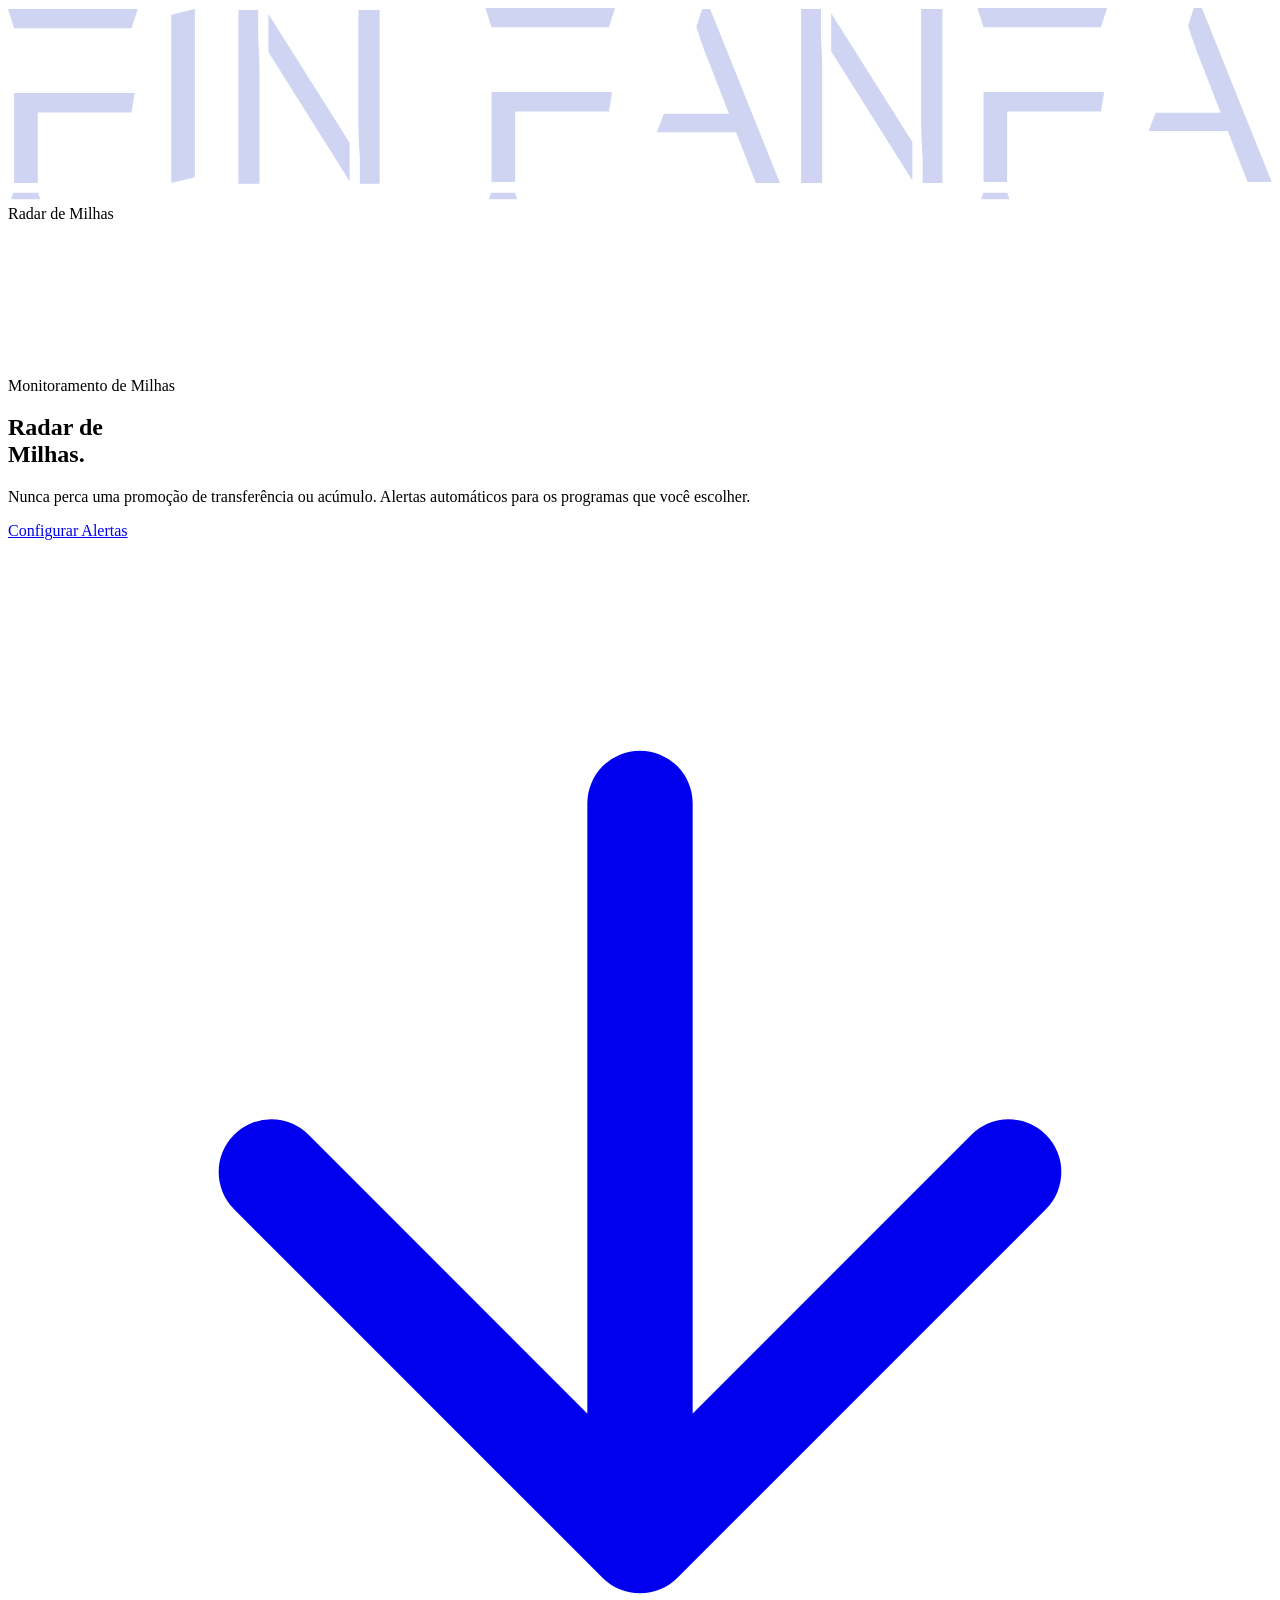
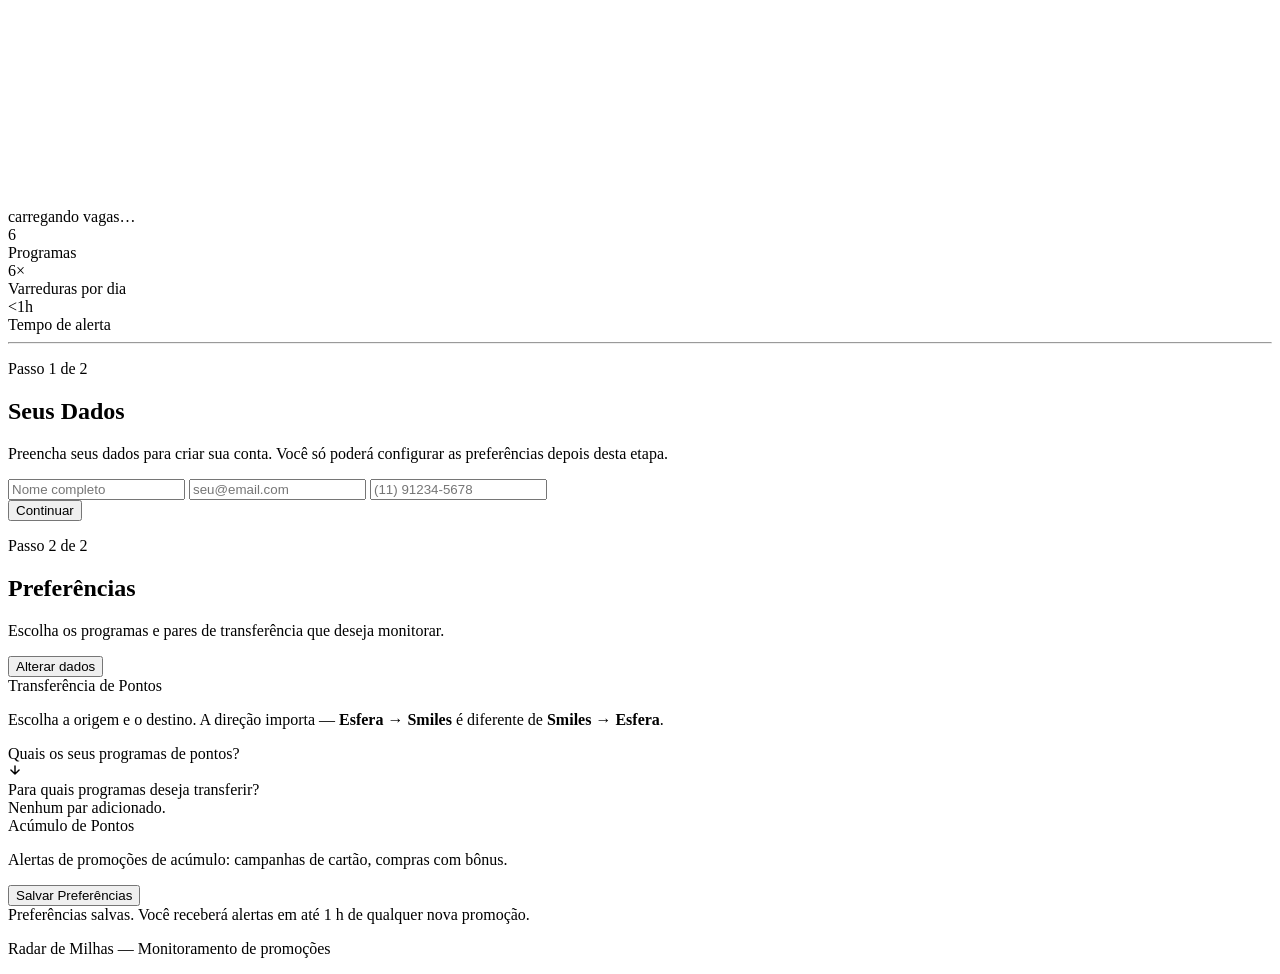
==== public/index.html @ ddbe2833 "refactor: move src/api/static to public/ for Vercel static hosting" ====
<!DOCTYPE html>
<html lang="pt-BR">
<head>
  <meta charset="UTF-8">
  <meta name="viewport" content="width=device-width, initial-scale=1.0">
  <title>Radar de Milhas — Alertas de Promoções</title>
  <meta name="description" content="Monitoramento em tempo real de promoções de transferência e acúmulo de milhas nos programas brasileiros.">
  <link rel="icon" type="image/svg+xml" href="/static/assets/images/logo-blue-and-white.svg">
  <link rel="stylesheet" href="/static/css/tokens.css?v=4">
  <link rel="stylesheet" href="/static/css/app.css?v=4">
</head>
<body>

<!-- ═══════════════════════════════════════════
     NAVBAR
     ═══════════════════════════════════════════ -->
<nav class="navbar" id="navbar">
  <a href="/" class="navbar-brand">
    <!-- Wordmark white — Fin Fanfa Design System -->
    <svg class="navbar-wordmark" viewBox="0 0 650 99" fill="none" xmlns="http://www.w3.org/2000/svg" aria-label="Radar de Milhas">
      <path d="M418.682 90V30.5859C418.682 27.793 418.597 25 418.428 22.207C418.258 19.4141 418.132 16.6211 418.047 13.8281V0.561523H407.891V90H418.682Z" fill="#CED4F2"/>
      <path d="M469.59 59.2139C469.59 62.8955 469.844 68.9046 470.352 77.2412V90H480.508V0.561523H469.59V59.2139Z" fill="#CED4F2"/>
      <path d="M423.312 2.6687V22.207L465.057 88.6453V68.8477L423.312 2.6687Z" fill="#CED4F2"/>
      <path d="M129.291 90.4385V31.0244C129.291 28.2314 129.206 25.4385 129.037 22.6455C128.868 19.8525 128.741 17.0596 128.656 14.2666V1H118.5V90.4385H129.291Z" fill="#CED4F2"/>
      <path d="M180.199 59.6523C180.199 63.334 180.453 69.3431 180.961 77.6797V90.4385H191.117V1H180.199V59.6523Z" fill="#CED4F2"/>
      <path d="M133.921 3.10718V22.6455L175.666 89.0838V69.2862L133.921 3.10718Z" fill="#CED4F2"/>
      <path d="M396.973 90L361.045 0.561523H356.919L355.459 5.13184L353.999 9.70215C354.972 12.9183 355.946 15.8805 356.919 18.5889C357.892 21.2972 358.675 23.3919 359.268 24.873L370.757 54.3896H337.305L333.623 63.8477H374.375L384.595 90H396.973Z" fill="#CED4F2"/>
      <path d="M649.85 89.4385L613.922 0H609.796L608.336 4.57031L606.876 9.14062C607.849 12.3568 608.823 15.319 609.796 18.0273C610.769 20.7357 611.552 22.8304 612.145 24.3115L623.634 53.8281H590.182L586.5 63.2861H627.252L637.472 89.4385H649.85Z" fill="#CED4F2"/>
      <path d="M96.0938 0.561523V87L83.9697 90V3.5L96.0938 0.561523Z" fill="#CED4F2"/>
      <path d="M15.2881 90V53.7549H63.5L65.1807 43.7256H15.2881H3.16406V53.7549V90H15.2881Z" fill="#CED4F2"/>
      <path d="M66.7041 0.561523H0L3.16406 10.4639H15.2881H63.5L66.7041 0.561523Z" fill="#CED4F2"/>
      <path d="M260.788 89.4385V53.1934H309L310.681 43.1641H260.788H248.664V53.1934V89.4385H260.788Z" fill="#CED4F2"/>
      <path d="M312.204 0H245.5L248.664 9.90234H260.788H309L312.204 0Z" fill="#CED4F2"/>
      <path d="M513.788 89.4385V53.1934H562L563.681 43.1641H513.788H501.664V53.1934V89.4385H513.788Z" fill="#CED4F2"/>
      <path d="M565.204 0H498.5L501.664 9.90234H513.788H562L565.204 0Z" fill="#CED4F2"/>
      <path d="M16.6069 98.3701L1.61443 98.3613L2.68395 95.0192L15.5347 95.0268L16.6069 98.3701Z" fill="#CED4F2"/>
      <path d="M261.81 98.3701L247.383 98.3605L248.412 95.0185L260.778 95.0267L261.81 98.3701Z" fill="#CED4F2"/>
      <path d="M514.931 98.3701L500.505 98.3605L501.534 95.0185L513.899 95.0267L514.931 98.3701Z" fill="#CED4F2"/>
    </svg>
  </a>
  <span class="navbar-tagline">Radar de Milhas</span>
</nav>


<!-- ═══════════════════════════════════════════
     HERO
     ═══════════════════════════════════════════ -->
<section class="hero">

  <div class="hero-video-wrap" aria-hidden="true">
    <video
      class="hero-video"
      src="/static/assets/videos/hero-bg.mp4"
      autoplay muted playsinline preload="auto"
    ></video>
    <div class="hero-video-overlay"></div>
  </div>

  <div class="hero-content">
    <div class="hero-eyebrow">Monitoramento de Milhas</div>

    <h1 class="hero-title">
      Radar de<br><span>Milhas.</span>
    </h1>

    <p class="hero-subtitle">
      Nunca perca uma promoção de transferência ou acúmulo.
      Alertas automáticos para os programas que você escolher.
    </p>

    <a href="#form-anchor" class="hero-cta" onclick="scrollToForm(); return false;">
      Configurar Alertas
      <svg class="hero-cta-icon" xmlns="http://www.w3.org/2000/svg" viewBox="0 0 24 24" fill="none" stroke="currentColor" stroke-width="2" stroke-linecap="round" stroke-linejoin="round"><path d="M12 5v14M5 12l7 7 7-7"/></svg>
    </a>

    <div class="slots-badge" id="slots-badge" aria-live="polite">
      <span class="slots-dot"></span>
      <span id="slots-text">carregando vagas…</span>
    </div>

    <div class="hero-stats">
      <div class="hero-stat">
        <div class="hero-stat-number">6</div>
        <div class="hero-stat-label">Programas</div>
      </div>
      <div class="hero-stat">
        <div class="hero-stat-number">6×</div>
        <div class="hero-stat-label">Varreduras por dia</div>
      </div>
      <div class="hero-stat">
        <div class="hero-stat-number">&lt;1h</div>
        <div class="hero-stat-label">Tempo de alerta</div>
      </div>
    </div>
  </div>
</section>


<hr class="section-divider">


<!-- ═══════════════════════════════════════════
     FORM SECTION
     ═══════════════════════════════════════════ -->
<div id="form-anchor"></div>
<section class="form-section">

  <!-- ── Step 1: Cadastro ── -->
  <div id="step-email" class="reveal">
    <p class="section-label">Passo 1 de 2</p>
    <h2 class="section-title">Seus Dados</h2>
    <p class="section-desc">
      Preencha seus dados para criar sua conta.
      Você só poderá configurar as preferências depois desta etapa.
    </p>

    <div class="card">
      <div class="field-group">
        <input type="text"  id="name-input"  placeholder="Nome completo"  autocomplete="name">
        <input type="email" id="email-input" placeholder="seu@email.com"   autocomplete="email">
        <input type="tel"   id="phone-input" placeholder="(11) 91234-5678" autocomplete="tel">
      </div>
      <button class="btn btn-primary" id="btn-continue" onclick="handleRegisterSubmit()">
        Continuar
      </button>
      <div id="email-error" class="inline-error"></div>
    </div>
  </div>

  <!-- ── Step 2: Preferências ── -->
  <div id="step-prefs">

    <p class="section-label">Passo 2 de 2</p>
    <h2 class="section-title">Preferências</h2>
    <p class="section-desc">
      Escolha os programas e pares de transferência que deseja monitorar.
    </p>

    <div class="user-bar">
      <span class="user-bar-email" id="user-email-display"></span>
      <button class="btn-link" onclick="resetEmail()">Alterar dados</button>
    </div>

    <!-- Transferências -->
    <div class="card reveal">
      <div class="card-title">Transferência de Pontos</div>
      <p class="card-desc">
        Escolha a origem e o destino. A direção importa — <strong>Esfera&nbsp;→&nbsp;Smiles</strong> é diferente de <strong>Smiles&nbsp;→&nbsp;Esfera</strong>.
      </p>

      <div class="pair-wizard">
        <div class="pair-wizard-block">
          <div class="pair-wizard-label">Quais os seus programas de pontos?</div>
          <div class="pair-chips" id="pair-src-chips"></div>
        </div>

        <div class="pair-wizard-divider" aria-hidden="true">
          <span class="pair-div-line"></span>
          <span class="pair-div-icon">
            <svg xmlns="http://www.w3.org/2000/svg" width="14" height="14" viewBox="0 0 24 24" fill="none" stroke="currentColor" stroke-width="2.5" stroke-linecap="round" stroke-linejoin="round">
              <path d="M12 5v14M5 12l7 7 7-7"/>
            </svg>
          </span>
          <span class="pair-div-line"></span>
        </div>

        <div class="pair-wizard-block">
          <div class="pair-wizard-label">Para quais programas deseja transferir?</div>
          <div class="pair-chips" id="pair-dst-chips"></div>
        </div>
      </div>

      <div id="pair-add-row" style="display:none;margin-bottom:16px">
        <button class="btn btn-sm" id="btn-add-pair" onclick="addPair()">Adicionar pares</button>
      </div>

      <div id="pairs-list" class="pairs-list">
        <span class="pairs-empty">Nenhum par adicionado.</span>
      </div>
    </div>

    <!-- Acúmulo -->
    <div class="card reveal">
      <div class="card-title">Acúmulo de Pontos</div>
      <p class="card-desc">
        Alertas de promoções de acúmulo: campanhas de cartão, compras com bônus.
      </p>
      <div class="programs-grid" id="accum-grid"></div>
    </div>

    <!-- Salvar -->
    <div class="card reveal">
      <button class="btn btn-save" id="btn-save" onclick="savePreferences()">
        Salvar Preferências
      </button>
      <div id="save-success" class="msg msg-success">
        Preferências salvas. Você receberá alertas em até 1 h de qualquer nova promoção.
      </div>
      <div id="save-error" class="msg msg-error"></div>
    </div>

  </div>
</section>


<!-- ═══════════════════════════════════════════
     FOOTER
     ═══════════════════════════════════════════ -->
<footer class="site-footer">
  <p>Radar de Milhas &mdash; Monitoramento de promoções</p>
</footer>


<script src="/static/js/app.js?v=4"></script>
</body>
</html>
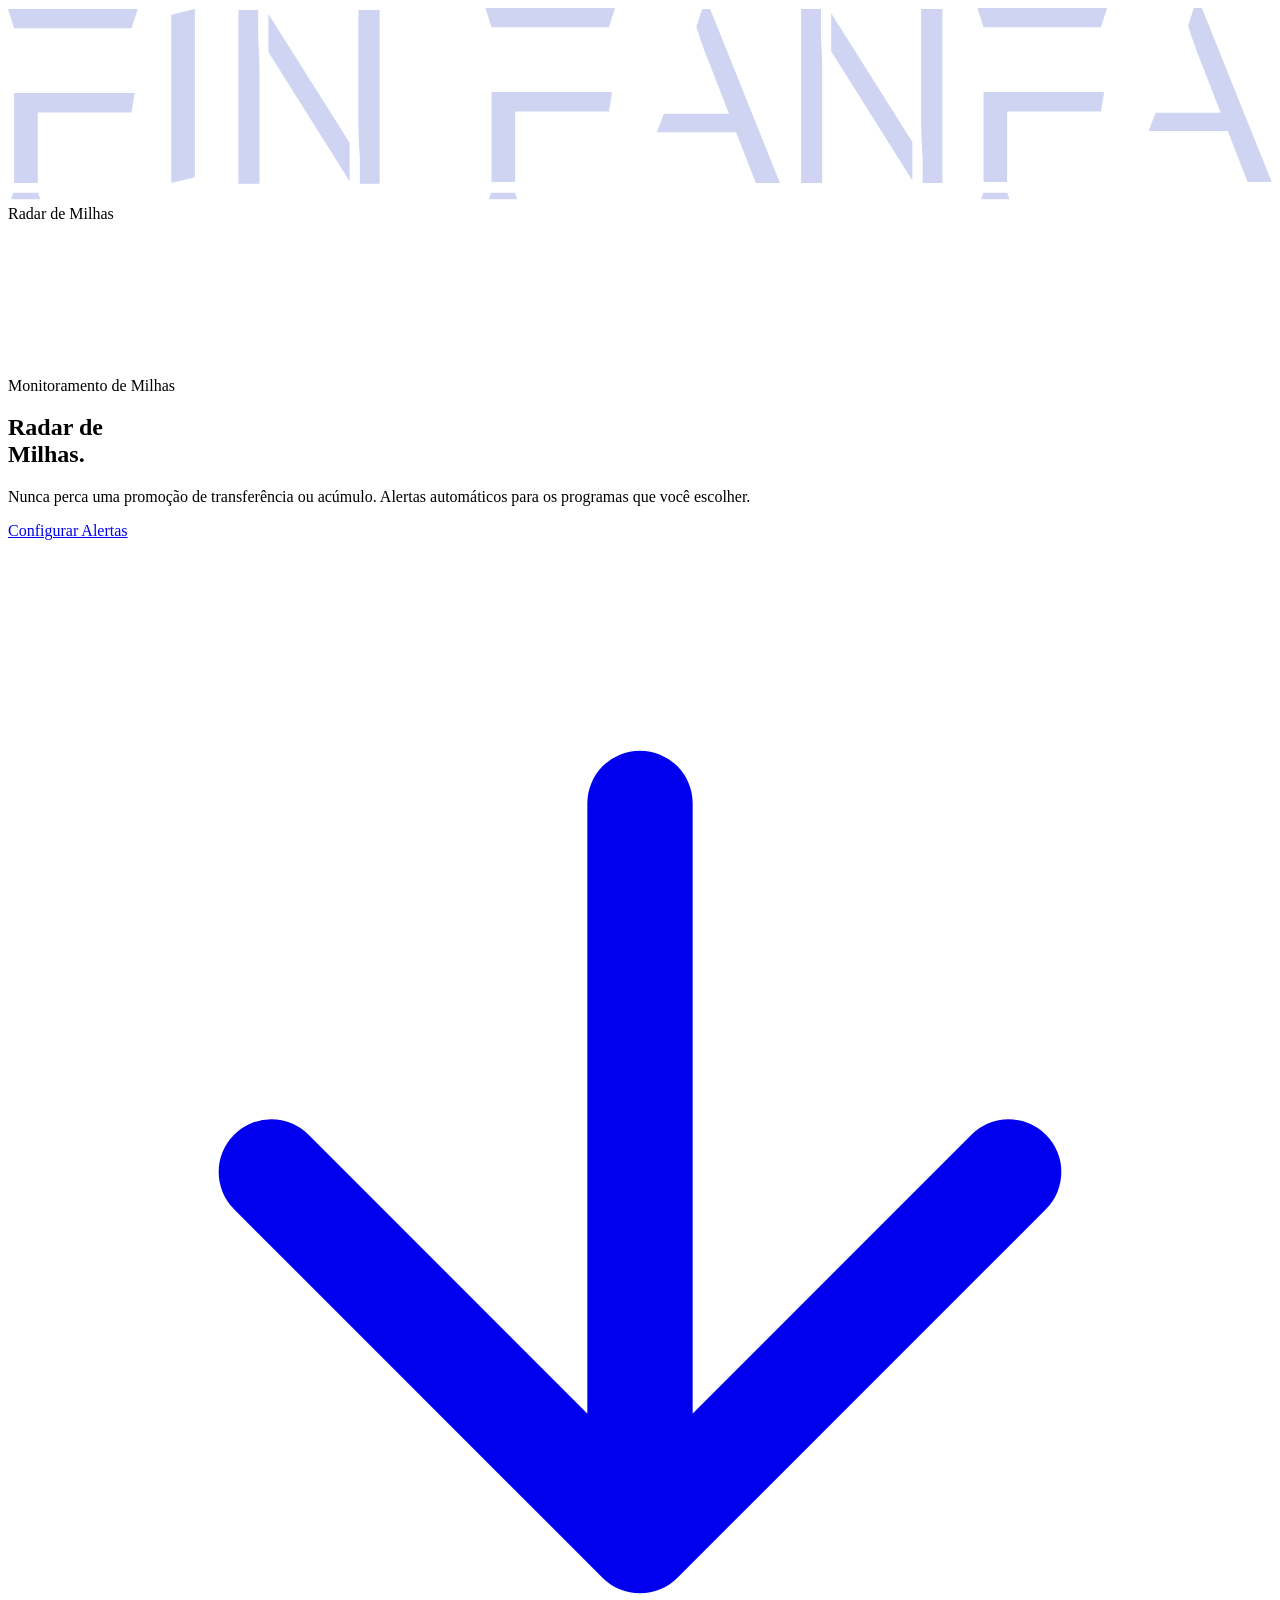
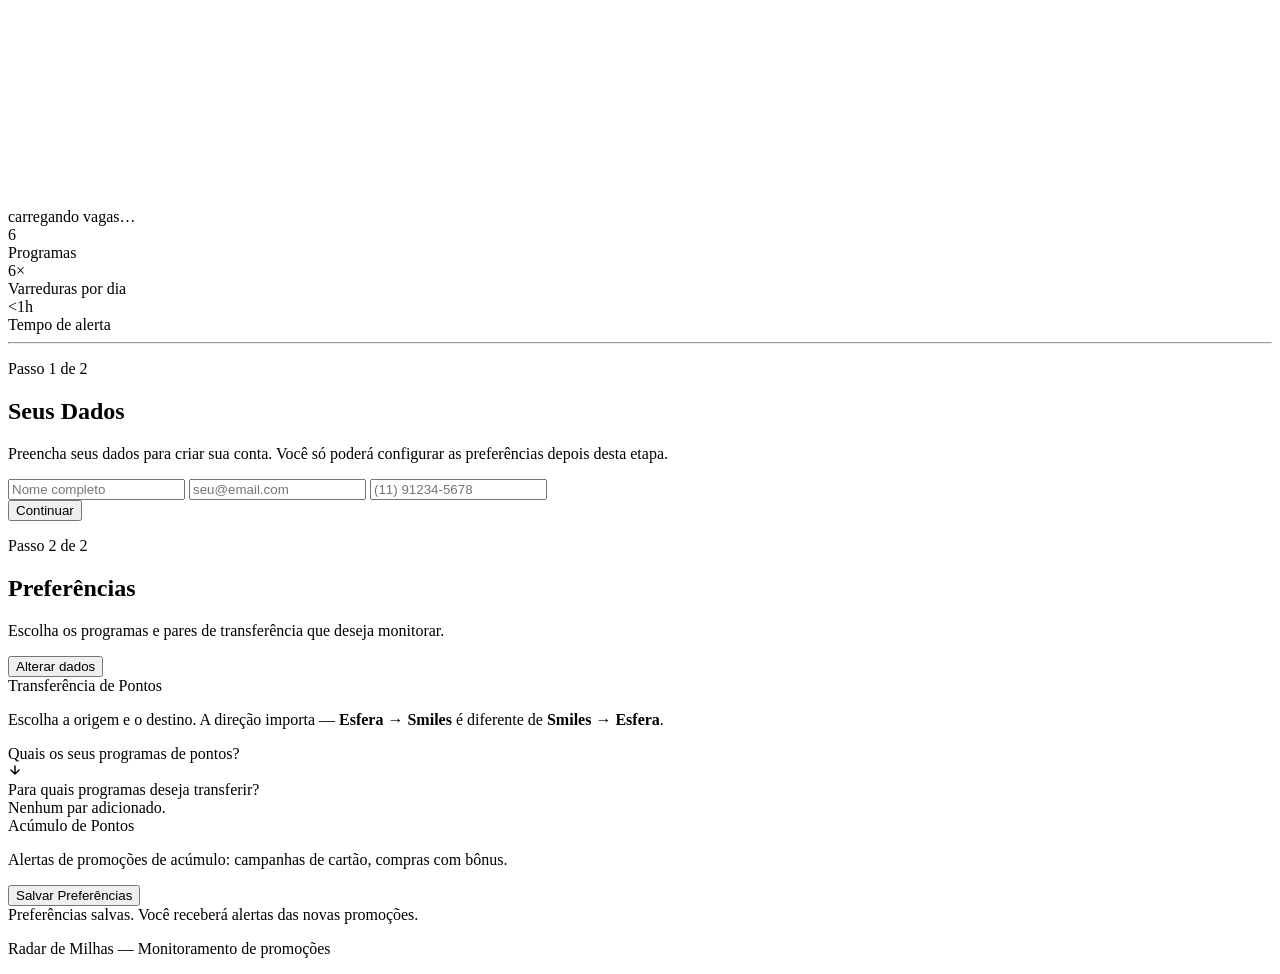
==== commit 2d2f6a75: "fix: update asset paths in index.html" ====
--- a/public/index.html
+++ b/public/index.html
@@ -5,9 +5,9 @@
   <meta name="viewport" content="width=device-width, initial-scale=1.0">
   <title>Radar de Milhas — Alertas de Promoções</title>
   <meta name="description" content="Monitoramento em tempo real de promoções de transferência e acúmulo de milhas nos programas brasileiros.">
-  <link rel="icon" type="image/svg+xml" href="/static/assets/images/logo-blue-and-white.svg">
-  <link rel="stylesheet" href="/static/css/tokens.css?v=4">
-  <link rel="stylesheet" href="/static/css/app.css?v=4">
+  <link rel="icon" type="image/svg+xml" href="/assets/images/logo-blue-and-white.svg">
+  <link rel="stylesheet" href="/css/tokens.css?v=4">
+  <link rel="stylesheet" href="/css/app.css?v=4">
 </head>
 <body>
 
@@ -50,7 +50,7 @@
   <div class="hero-video-wrap" aria-hidden="true">
     <video
       class="hero-video"
-      src="/static/assets/videos/hero-bg.mp4"
+      src="/assets/videos/hero-bg.mp4"
       autoplay muted playsinline preload="auto"
     ></video>
     <div class="hero-video-overlay"></div>
@@ -194,7 +194,7 @@
         Salvar Preferências
       </button>
       <div id="save-success" class="msg msg-success">
-        Preferências salvas. Você receberá alertas em até 1 h de qualquer nova promoção.
+        Preferências salvas. Você receberá alertas das novas promoções.
       </div>
       <div id="save-error" class="msg msg-error"></div>
     </div>
@@ -211,6 +211,6 @@
 </footer>
 
 
-<script src="/static/js/app.js?v=4"></script>
+<script src="/js/app.js?v=4"></script>
 </body>
 </html>
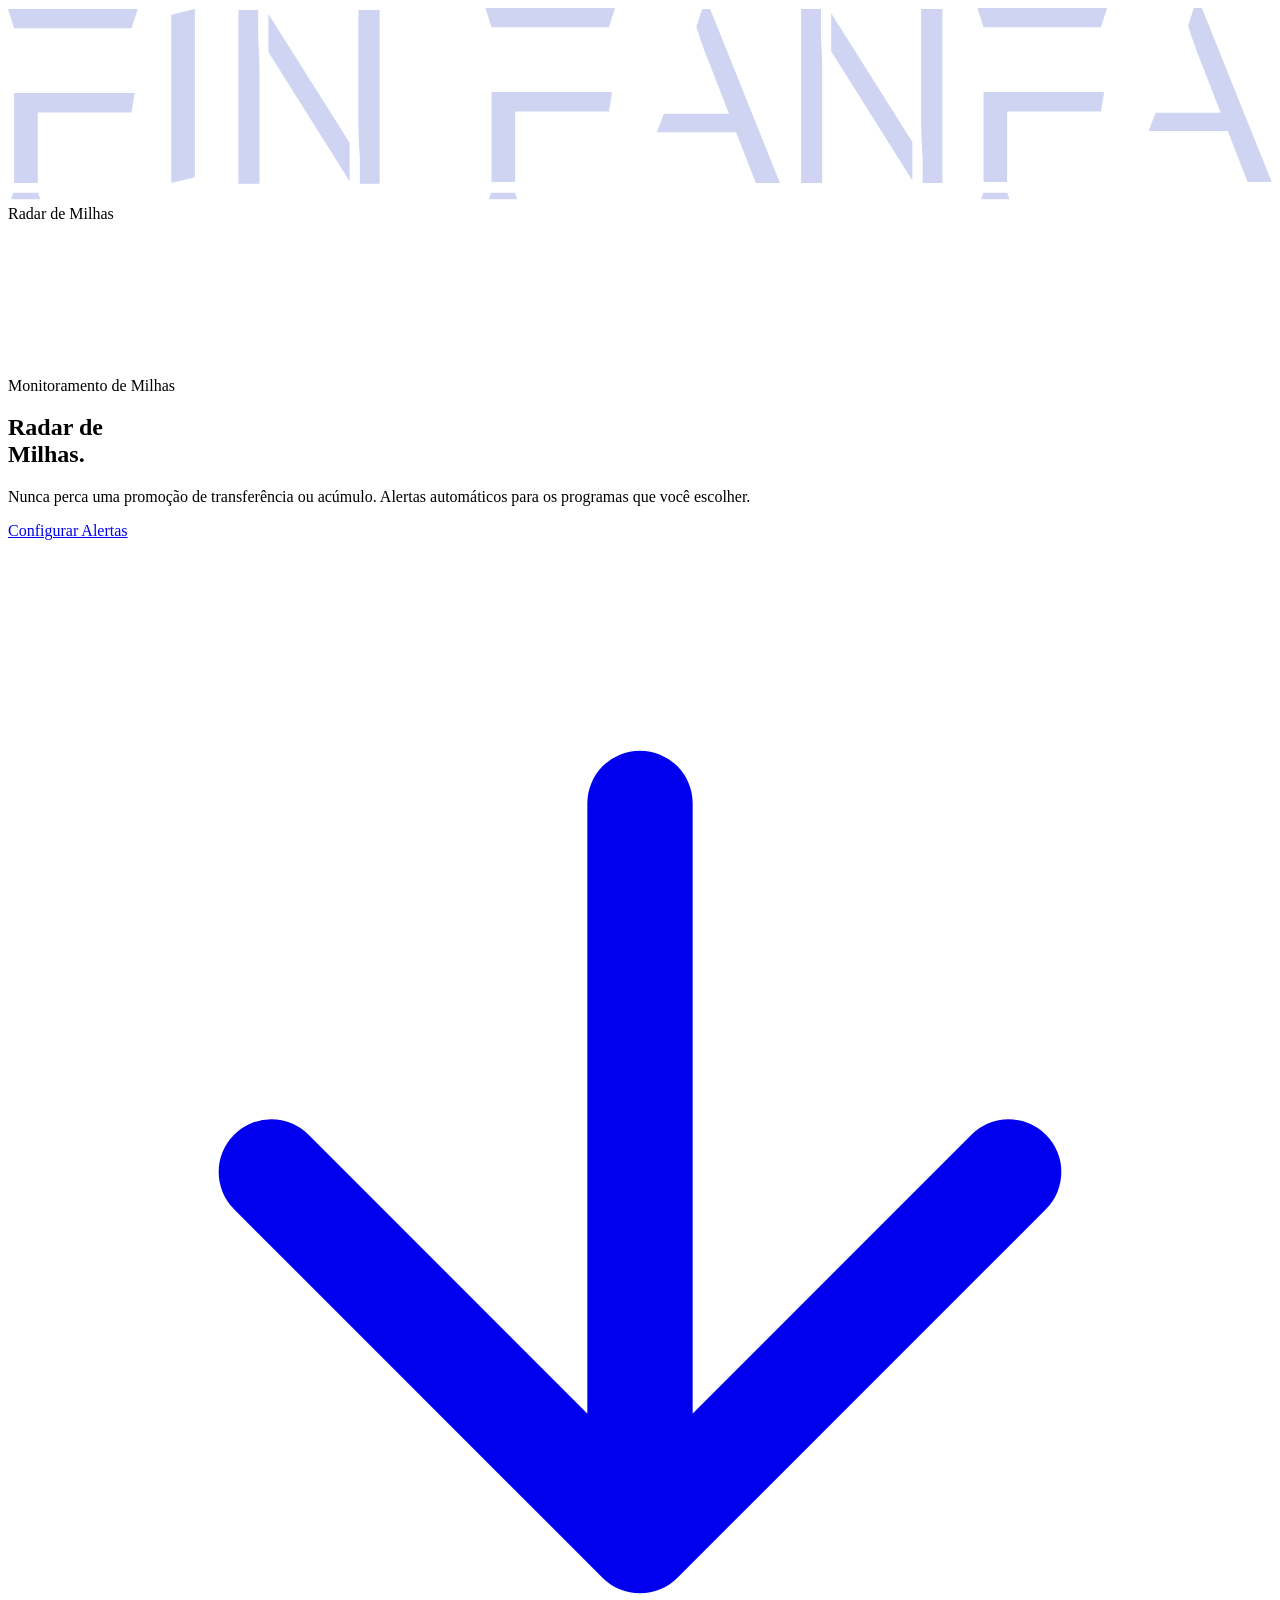
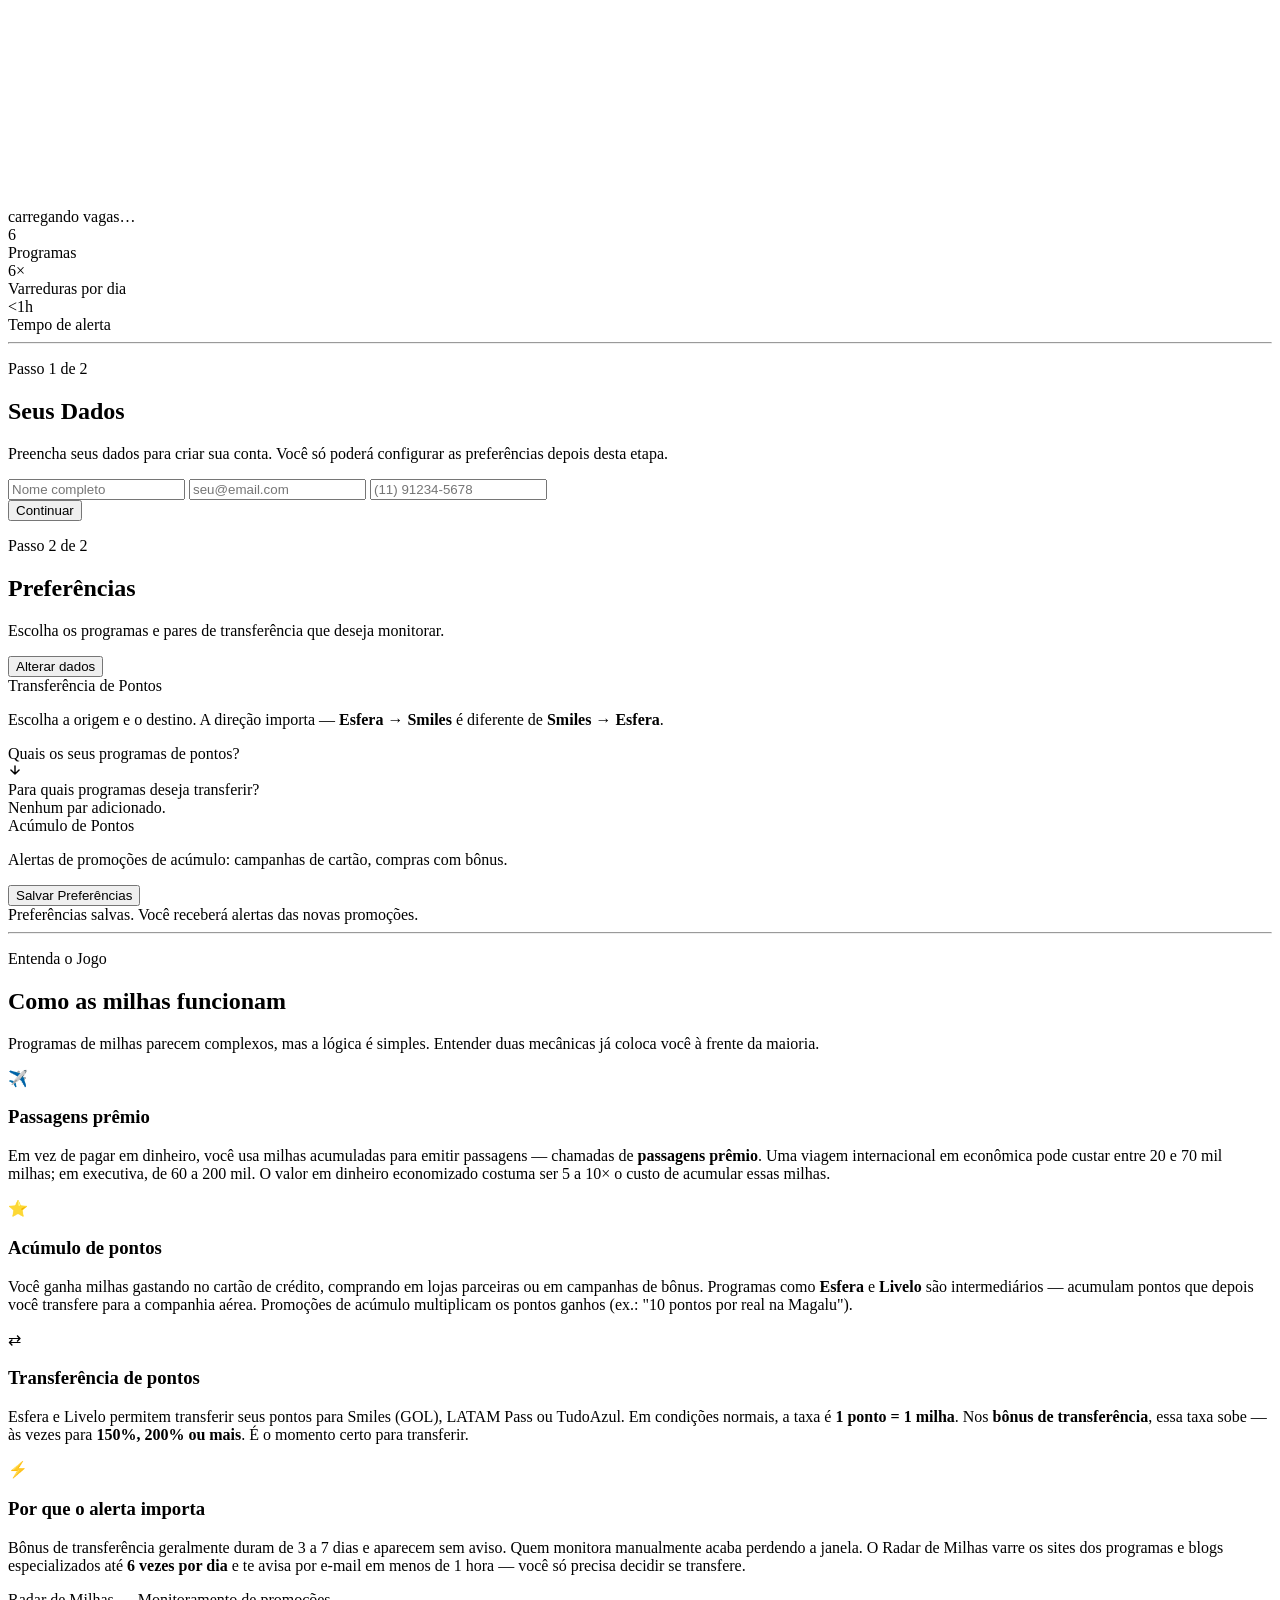
==== commit 7412f017: "feat: split-color pair chips, sync confirmation email, educational section" ====
--- a/public/index.html
+++ b/public/index.html
@@ -204,6 +204,68 @@
 
 
 <!-- ═══════════════════════════════════════════
+     EDUCATIONAL SECTION
+     ═══════════════════════════════════════════ -->
+<hr class="section-divider">
+<section class="edu-section reveal">
+  <p class="section-label">Entenda o Jogo</p>
+  <h2 class="section-title">Como as milhas funcionam</h2>
+  <p class="section-desc">
+    Programas de milhas parecem complexos, mas a lógica é simples.
+    Entender duas mecânicas já coloca você à frente da maioria.
+  </p>
+
+  <div class="edu-grid">
+
+    <div class="edu-card">
+      <div class="edu-icon">✈️</div>
+      <h3 class="edu-title">Passagens prêmio</h3>
+      <p class="edu-text">
+        Em vez de pagar em dinheiro, você usa milhas acumuladas para emitir passagens —
+        chamadas de <strong>passagens prêmio</strong>. Uma viagem internacional em econômica
+        pode custar entre 20 e 70 mil milhas; em executiva, de 60 a 200 mil.
+        O valor em dinheiro economizado costuma ser 5 a 10× o custo de acumular essas milhas.
+      </p>
+    </div>
+
+    <div class="edu-card">
+      <div class="edu-icon">⭐</div>
+      <h3 class="edu-title">Acúmulo de pontos</h3>
+      <p class="edu-text">
+        Você ganha milhas gastando no cartão de crédito, comprando em lojas parceiras
+        ou em campanhas de bônus. Programas como <strong>Esfera</strong> e <strong>Livelo</strong>
+        são intermediários — acumulam pontos que depois você transfere para a companhia aérea.
+        Promoções de acúmulo multiplicam os pontos ganhos (ex.: "10 pontos por real na Magalu").
+      </p>
+    </div>
+
+    <div class="edu-card">
+      <div class="edu-icon">⇄</div>
+      <h3 class="edu-title">Transferência de pontos</h3>
+      <p class="edu-text">
+        Esfera e Livelo permitem transferir seus pontos para Smiles (GOL), LATAM Pass ou
+        TudoAzul. Em condições normais, a taxa é <strong>1 ponto = 1 milha</strong>.
+        Nos <strong>bônus de transferência</strong>, essa taxa sobe — às vezes para
+        <strong>150%, 200% ou mais</strong>. É o momento certo para transferir.
+      </p>
+    </div>
+
+    <div class="edu-card">
+      <div class="edu-icon">⚡</div>
+      <h3 class="edu-title">Por que o alerta importa</h3>
+      <p class="edu-text">
+        Bônus de transferência geralmente duram de 3 a 7 dias e aparecem sem aviso.
+        Quem monitora manualmente acaba perdendo a janela. O Radar de Milhas varre os sites
+        dos programas e blogs especializados até <strong>6 vezes por dia</strong> e te avisa
+        por e-mail em menos de 1 hora — você só precisa decidir se transfere.
+      </p>
+    </div>
+
+  </div>
+</section>
+
+
+<!-- ═══════════════════════════════════════════
      FOOTER
      ═══════════════════════════════════════════ -->
 <footer class="site-footer">
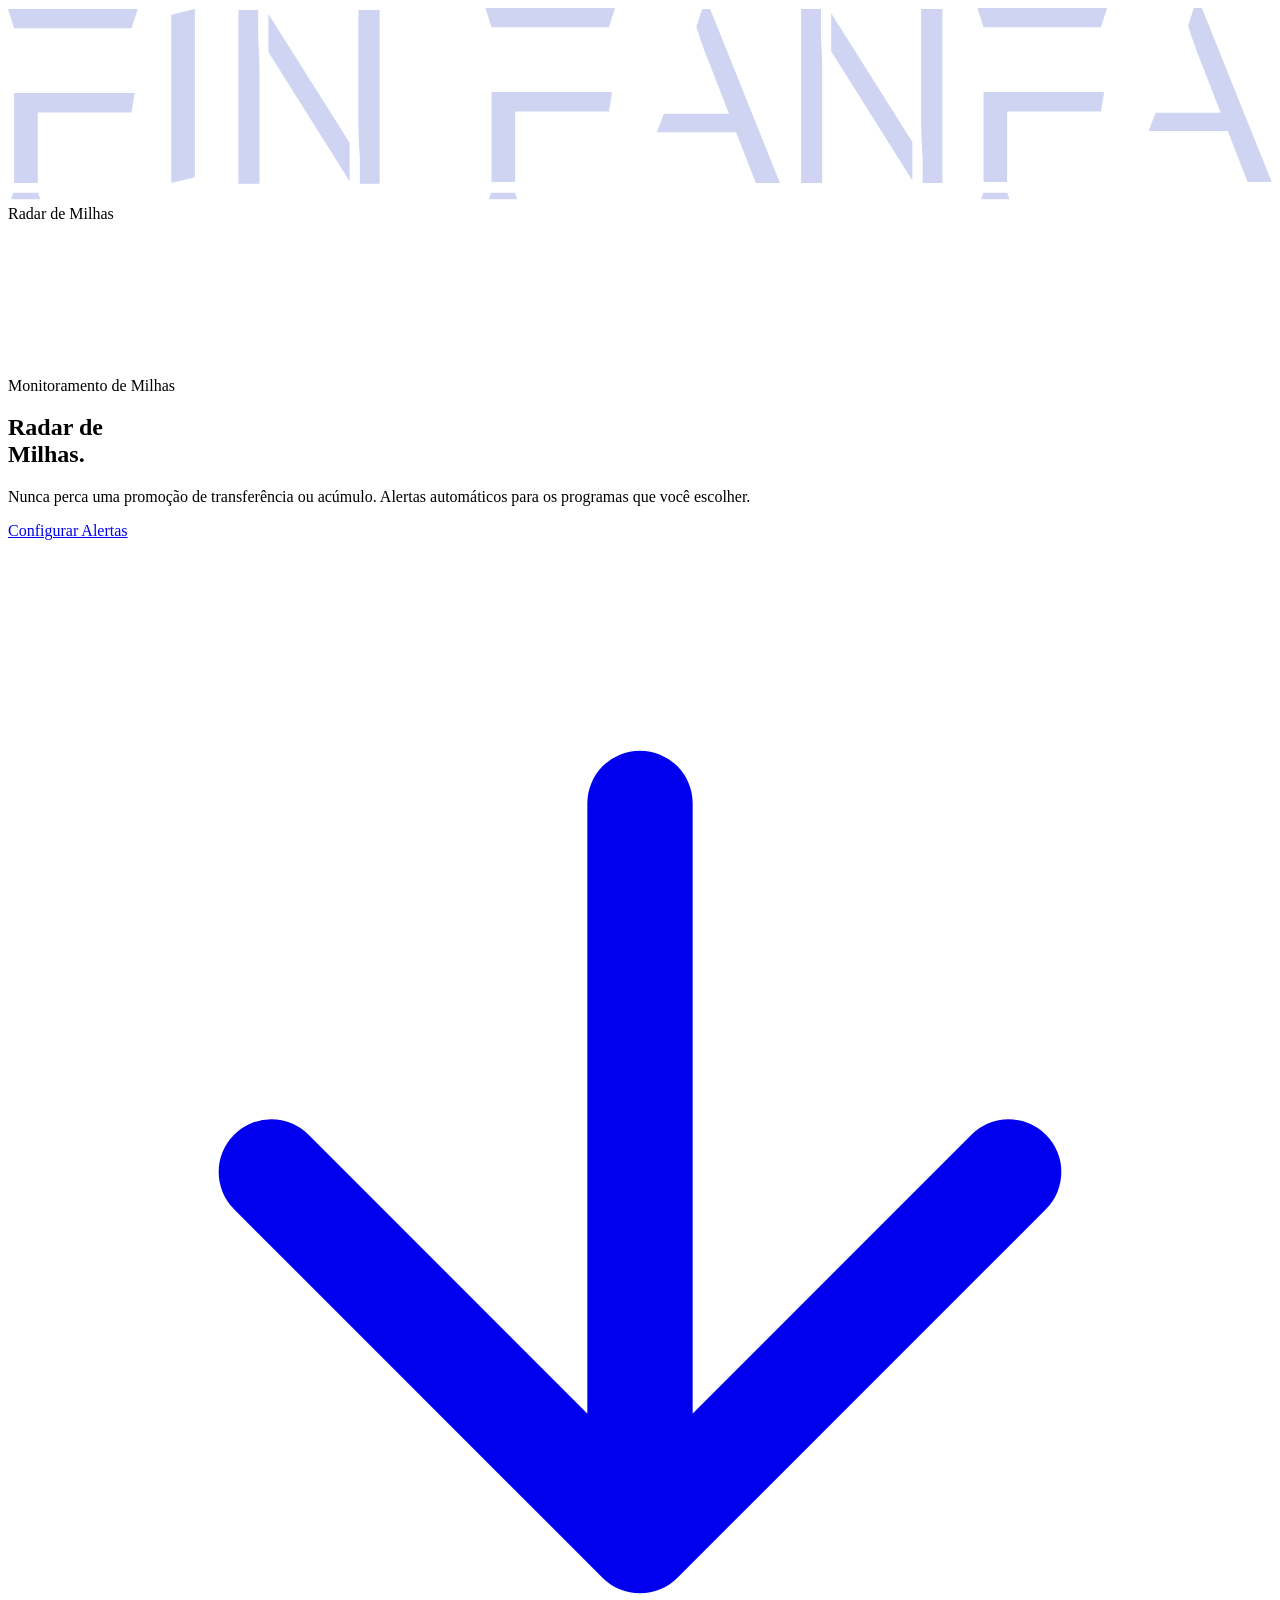
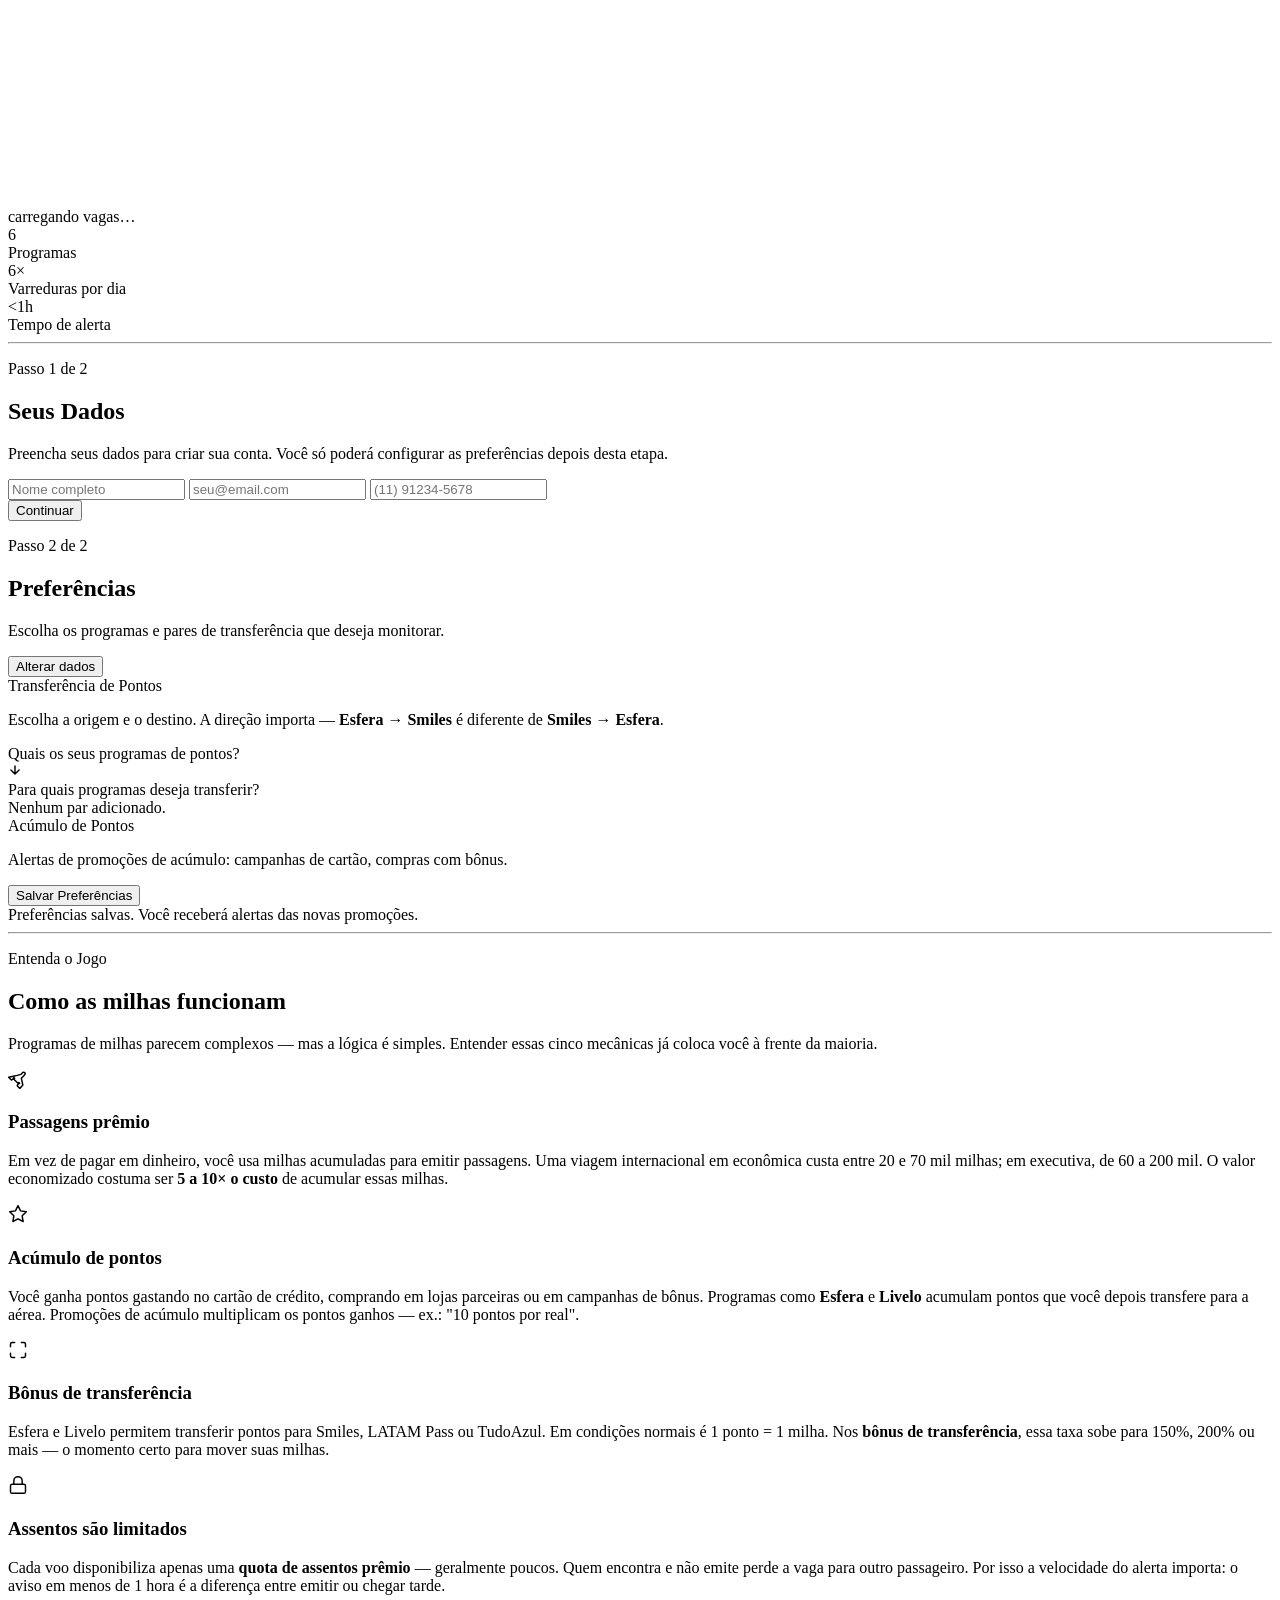
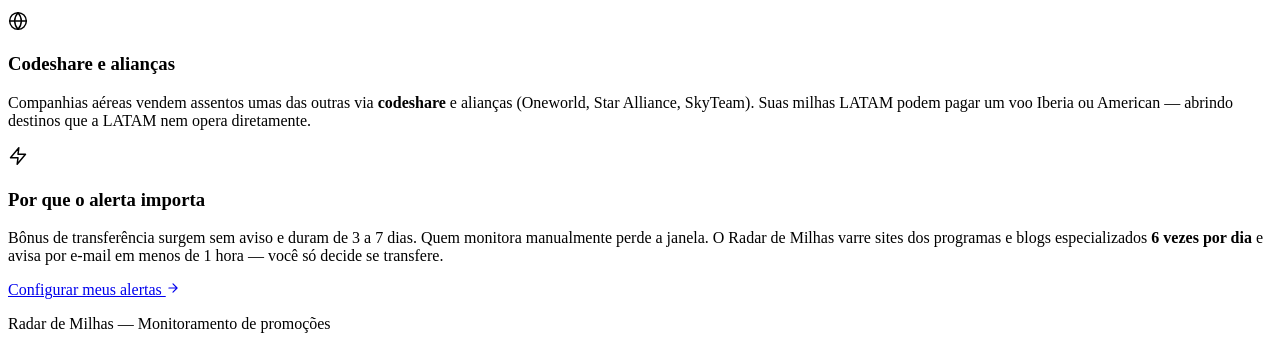
==== commit e2511872: "feat: apply Fin Fanfa design system — Geist local font, card/button/input polish, educational sectio" ====
--- a/public/index.html
+++ b/public/index.html
@@ -207,58 +207,105 @@
      EDUCATIONAL SECTION
      ═══════════════════════════════════════════ -->
 <hr class="section-divider">
-<section class="edu-section reveal">
-  <p class="section-label">Entenda o Jogo</p>
-  <h2 class="section-title">Como as milhas funcionam</h2>
-  <p class="section-desc">
-    Programas de milhas parecem complexos, mas a lógica é simples.
-    Entender duas mecânicas já coloca você à frente da maioria.
-  </p>
+<section class="edu-section">
+
+  <div class="edu-header reveal">
+    <p class="section-label">Entenda o Jogo</p>
+    <h2 class="section-title">Como as milhas funcionam</h2>
+    <p class="section-desc">
+      Programas de milhas parecem complexos — mas a lógica é simples.
+      Entender essas cinco mecânicas já coloca você à frente da maioria.
+    </p>
+  </div>
 
   <div class="edu-grid">
 
-    <div class="edu-card">
-      <div class="edu-icon">✈️</div>
-      <h3 class="edu-title">Passagens prêmio</h3>
-      <p class="edu-text">
-        Em vez de pagar em dinheiro, você usa milhas acumuladas para emitir passagens —
-        chamadas de <strong>passagens prêmio</strong>. Uma viagem internacional em econômica
-        pode custar entre 20 e 70 mil milhas; em executiva, de 60 a 200 mil.
-        O valor em dinheiro economizado costuma ser 5 a 10× o custo de acumular essas milhas.
-      </p>
-    </div>
-
-    <div class="edu-card">
-      <div class="edu-icon">⭐</div>
-      <h3 class="edu-title">Acúmulo de pontos</h3>
-      <p class="edu-text">
-        Você ganha milhas gastando no cartão de crédito, comprando em lojas parceiras
-        ou em campanhas de bônus. Programas como <strong>Esfera</strong> e <strong>Livelo</strong>
-        são intermediários — acumulam pontos que depois você transfere para a companhia aérea.
-        Promoções de acúmulo multiplicam os pontos ganhos (ex.: "10 pontos por real na Magalu").
-      </p>
-    </div>
-
-    <div class="edu-card">
-      <div class="edu-icon">⇄</div>
-      <h3 class="edu-title">Transferência de pontos</h3>
-      <p class="edu-text">
-        Esfera e Livelo permitem transferir seus pontos para Smiles (GOL), LATAM Pass ou
-        TudoAzul. Em condições normais, a taxa é <strong>1 ponto = 1 milha</strong>.
-        Nos <strong>bônus de transferência</strong>, essa taxa sobe — às vezes para
-        <strong>150%, 200% ou mais</strong>. É o momento certo para transferir.
-      </p>
-    </div>
-
-    <div class="edu-card">
-      <div class="edu-icon">⚡</div>
-      <h3 class="edu-title">Por que o alerta importa</h3>
-      <p class="edu-text">
-        Bônus de transferência geralmente duram de 3 a 7 dias e aparecem sem aviso.
-        Quem monitora manualmente acaba perdendo a janela. O Radar de Milhas varre os sites
-        dos programas e blogs especializados até <strong>6 vezes por dia</strong> e te avisa
-        por e-mail em menos de 1 hora — você só precisa decidir se transfere.
-      </p>
+    <div class="edu-card reveal">
+      <div class="edu-icon-wrap">
+        <svg width="20" height="20" viewBox="0 0 24 24" fill="none" stroke="currentColor" stroke-width="1.75" stroke-linecap="round" stroke-linejoin="round"><path d="M17.8 19.2 16 11l3.5-3.5C21 6 21 4 19 4s-2 1-3.5 2.5L9 8.2l-8.2 1.8 3.2 3.2 2-1 1-2 1 1-1 1 5 5 1-1 1 1-2 1-1 2 3.2 3.2Z"/></svg>
+      </div>
+      <div class="edu-card-body">
+        <h3 class="edu-title">Passagens prêmio</h3>
+        <p class="edu-text">
+          Em vez de pagar em dinheiro, você usa milhas acumuladas para emitir passagens.
+          Uma viagem internacional em econômica custa entre 20 e 70 mil milhas; em executiva, de 60 a 200 mil.
+          O valor economizado costuma ser <strong>5 a 10× o custo</strong> de acumular essas milhas.
+        </p>
+      </div>
+    </div>
+
+    <div class="edu-card reveal">
+      <div class="edu-icon-wrap">
+        <svg width="20" height="20" viewBox="0 0 24 24" fill="none" stroke="currentColor" stroke-width="1.75" stroke-linecap="round" stroke-linejoin="round"><polygon points="12 2 15.09 8.26 22 9.27 17 14.14 18.18 21.02 12 17.77 5.82 21.02 7 14.14 2 9.27 8.91 8.26 12 2"/></svg>
+      </div>
+      <div class="edu-card-body">
+        <h3 class="edu-title">Acúmulo de pontos</h3>
+        <p class="edu-text">
+          Você ganha pontos gastando no cartão de crédito, comprando em lojas parceiras ou em campanhas de bônus.
+          Programas como <strong>Esfera</strong> e <strong>Livelo</strong> acumulam pontos que você depois transfere para a aérea.
+          Promoções de acúmulo multiplicam os pontos ganhos — ex.: "10 pontos por real".
+        </p>
+      </div>
+    </div>
+
+    <div class="edu-card reveal">
+      <div class="edu-icon-wrap">
+        <svg width="20" height="20" viewBox="0 0 24 24" fill="none" stroke="currentColor" stroke-width="1.75" stroke-linecap="round" stroke-linejoin="round"><path d="M8 3H5a2 2 0 0 0-2 2v3m18 0V5a2 2 0 0 0-2-2h-3m0 18h3a2 2 0 0 0 2-2v-3M3 16v3a2 2 0 0 0 2 2h3"/></svg>
+      </div>
+      <div class="edu-card-body">
+        <h3 class="edu-title">Bônus de transferência</h3>
+        <p class="edu-text">
+          Esfera e Livelo permitem transferir pontos para Smiles, LATAM Pass ou TudoAzul.
+          Em condições normais é 1 ponto = 1 milha. Nos <strong>bônus de transferência</strong>,
+          essa taxa sobe para 150%, 200% ou mais — o momento certo para mover suas milhas.
+        </p>
+      </div>
+    </div>
+
+    <div class="edu-card reveal">
+      <div class="edu-icon-wrap">
+        <svg width="20" height="20" viewBox="0 0 24 24" fill="none" stroke="currentColor" stroke-width="1.75" stroke-linecap="round" stroke-linejoin="round"><rect x="3" y="11" width="18" height="11" rx="2" ry="2"/><path d="M7 11V7a5 5 0 0 1 10 0v4"/></svg>
+      </div>
+      <div class="edu-card-body">
+        <h3 class="edu-title">Assentos são limitados</h3>
+        <p class="edu-text">
+          Cada voo disponibiliza apenas uma <strong>quota de assentos prêmio</strong> — geralmente poucos.
+          Quem encontra e não emite perde a vaga para outro passageiro. Por isso a velocidade do alerta
+          importa: o aviso em menos de 1 hora é a diferença entre emitir ou chegar tarde.
+        </p>
+      </div>
+    </div>
+
+    <div class="edu-card reveal">
+      <div class="edu-icon-wrap">
+        <svg width="20" height="20" viewBox="0 0 24 24" fill="none" stroke="currentColor" stroke-width="1.75" stroke-linecap="round" stroke-linejoin="round"><circle cx="12" cy="12" r="10"/><line x1="2" y1="12" x2="22" y2="12"/><path d="M12 2a15.3 15.3 0 0 1 4 10 15.3 15.3 0 0 1-4 10 15.3 15.3 0 0 1-4-10 15.3 15.3 0 0 1 4-10z"/></svg>
+      </div>
+      <div class="edu-card-body">
+        <h3 class="edu-title">Codeshare e alianças</h3>
+        <p class="edu-text">
+          Companhias aéreas vendem assentos umas das outras via <strong>codeshare</strong> e alianças
+          (Oneworld, Star Alliance, SkyTeam). Suas milhas LATAM podem pagar um voo Iberia ou American —
+          abrindo destinos que a LATAM nem opera diretamente.
+        </p>
+      </div>
+    </div>
+
+    <div class="edu-card edu-card--highlight reveal">
+      <div class="edu-icon-wrap edu-icon-wrap--accent">
+        <svg width="20" height="20" viewBox="0 0 24 24" fill="none" stroke="currentColor" stroke-width="1.75" stroke-linecap="round" stroke-linejoin="round"><polygon points="13 2 3 14 12 14 11 22 21 10 12 10 13 2"/></svg>
+      </div>
+      <div class="edu-card-body">
+        <h3 class="edu-title">Por que o alerta importa</h3>
+        <p class="edu-text">
+          Bônus de transferência surgem sem aviso e duram de 3 a 7 dias. Quem monitora manualmente perde a janela.
+          O Radar de Milhas varre sites dos programas e blogs especializados <strong>6 vezes por dia</strong>
+          e avisa por e-mail em menos de 1 hora — você só decide se transfere.
+        </p>
+        <a href="#form-anchor" class="edu-cta" onclick="scrollToForm(); return false;">
+          Configurar meus alertas
+          <svg width="14" height="14" viewBox="0 0 24 24" fill="none" stroke="currentColor" stroke-width="2" stroke-linecap="round" stroke-linejoin="round"><path d="M5 12h14M12 5l7 7-7 7"/></svg>
+        </a>
+      </div>
     </div>
 
   </div>
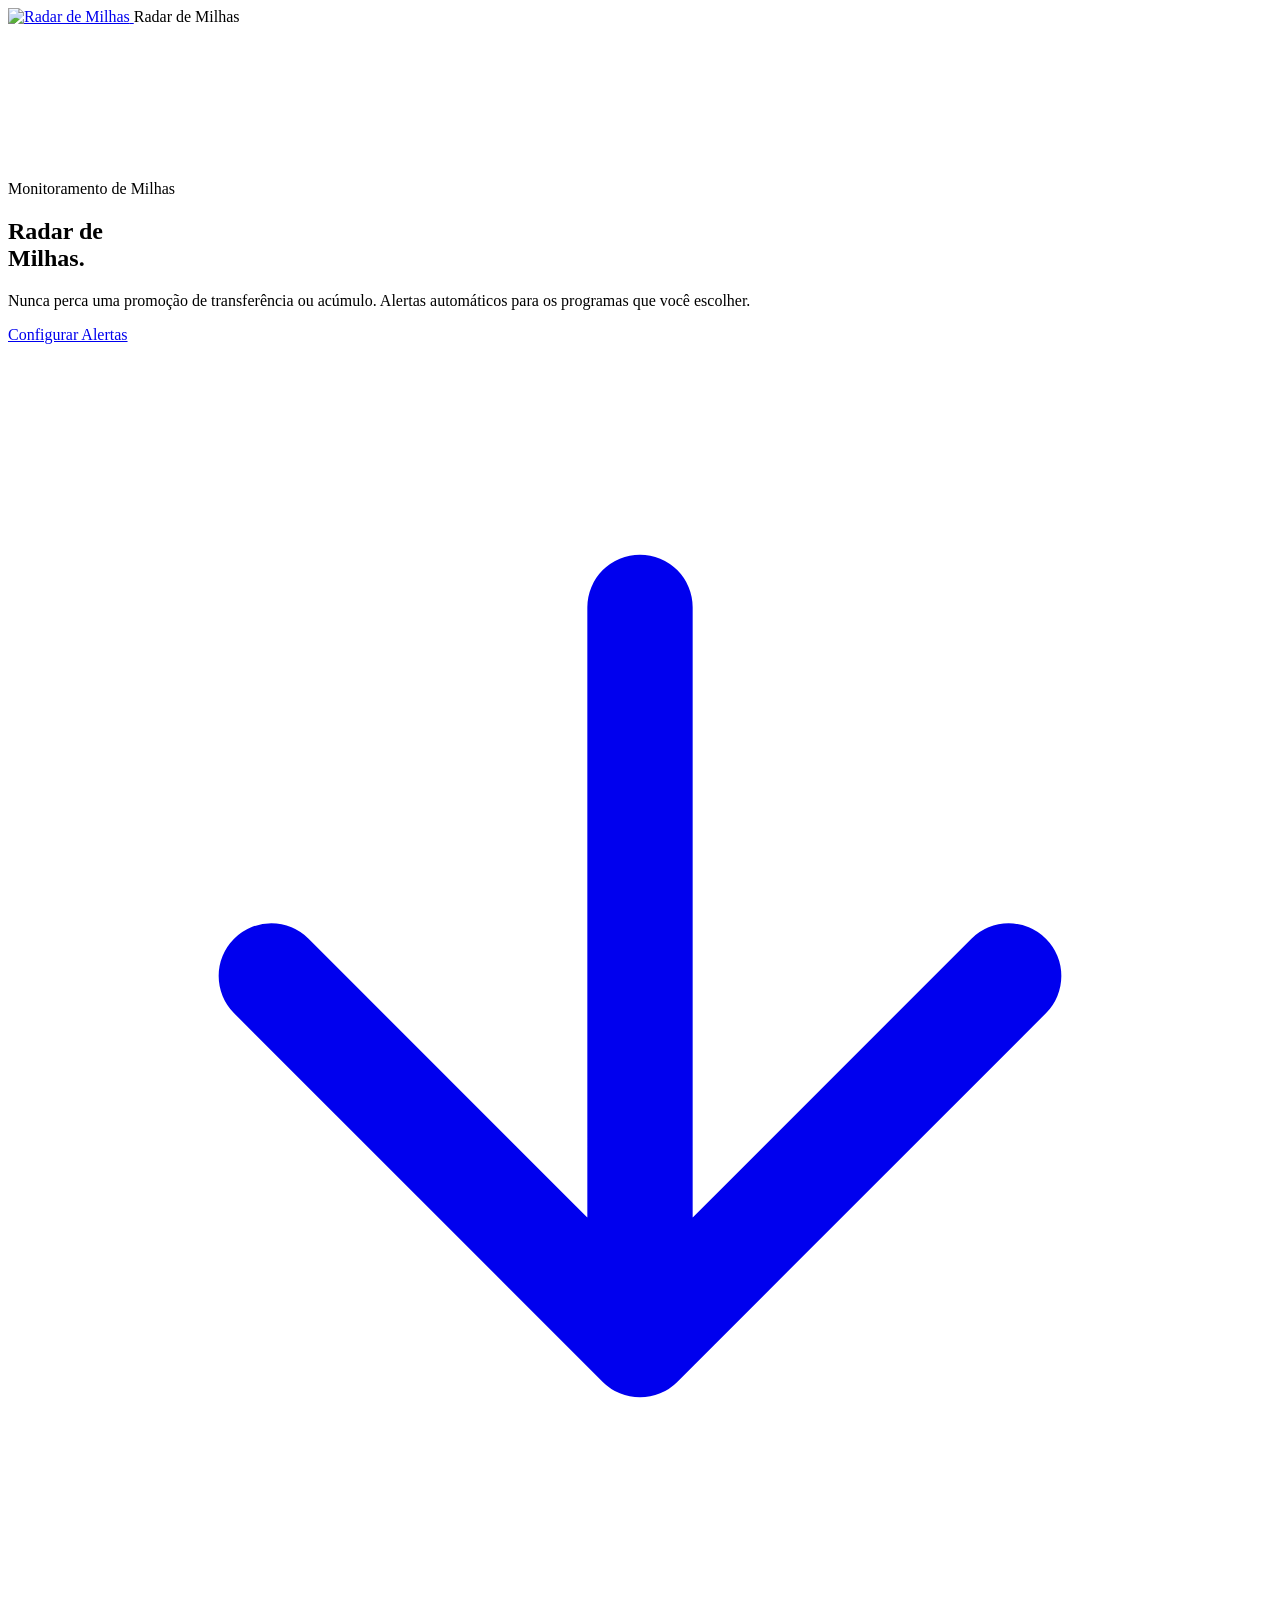
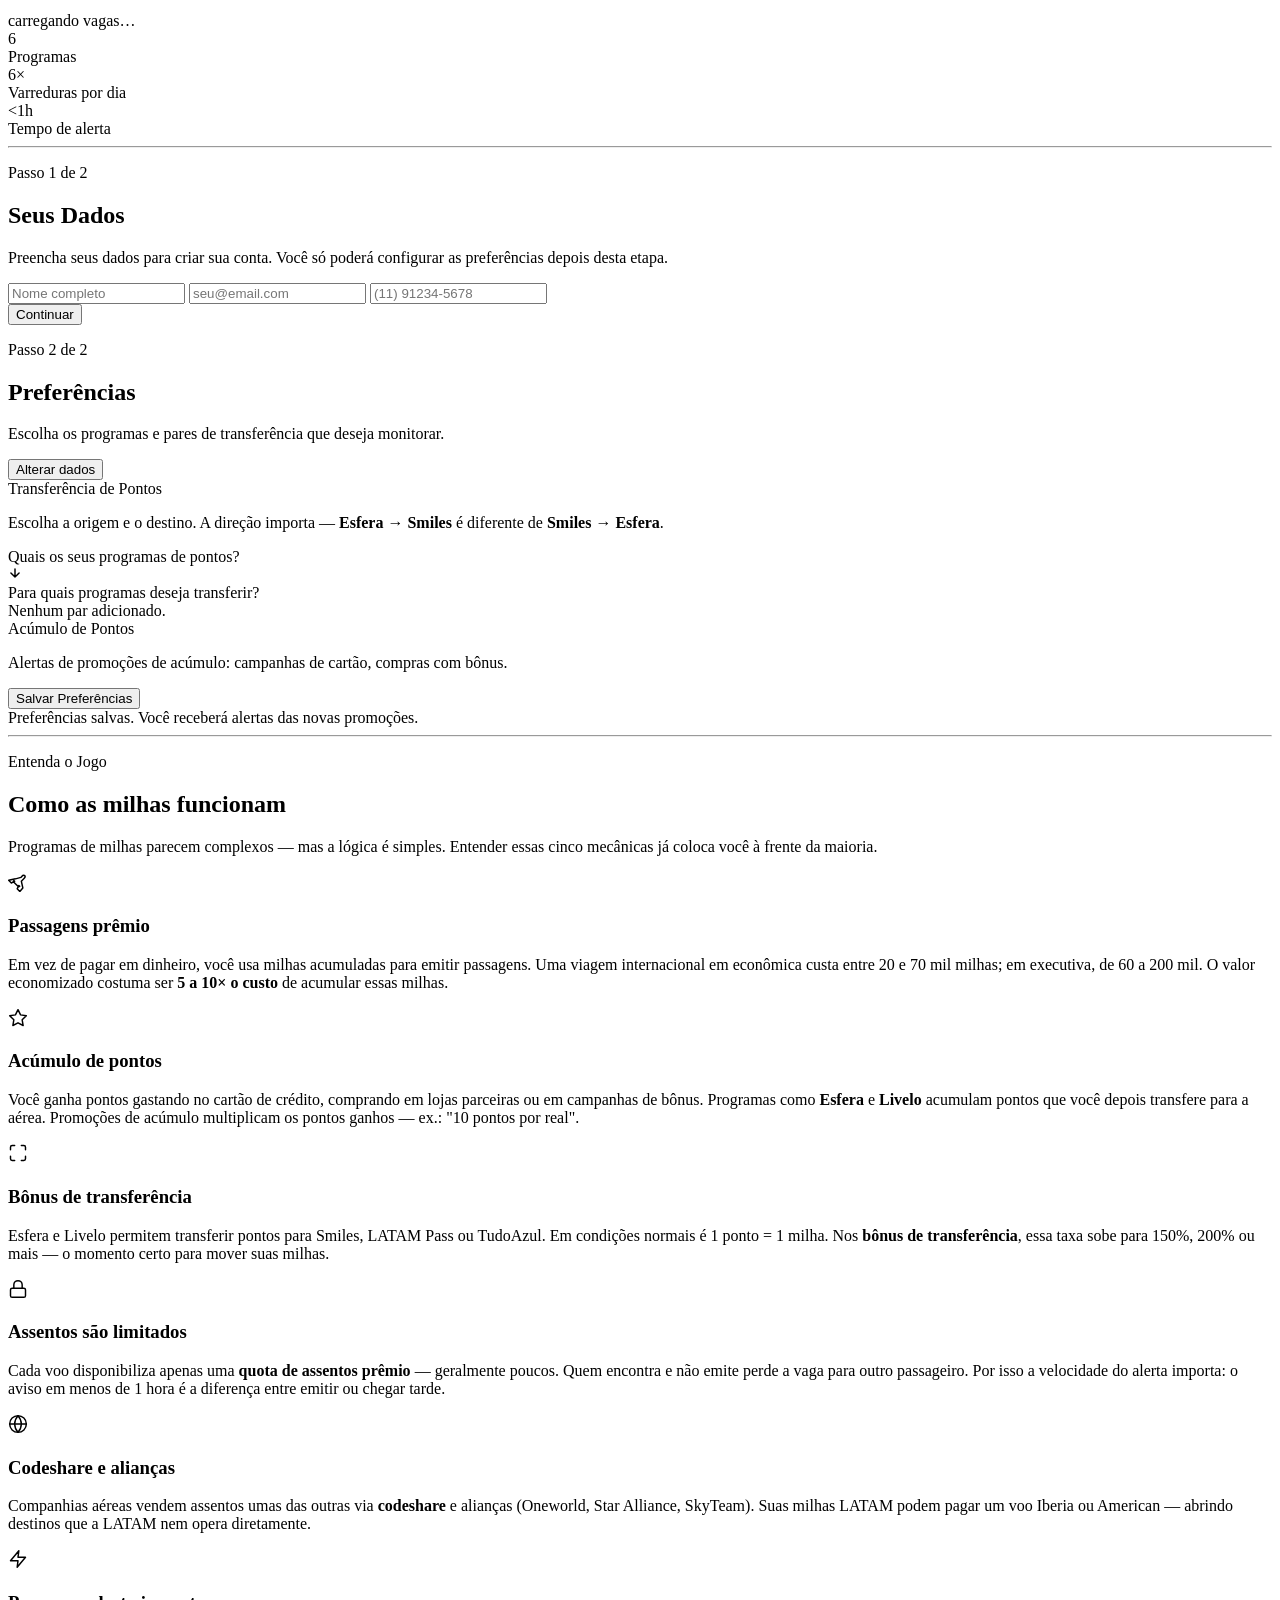
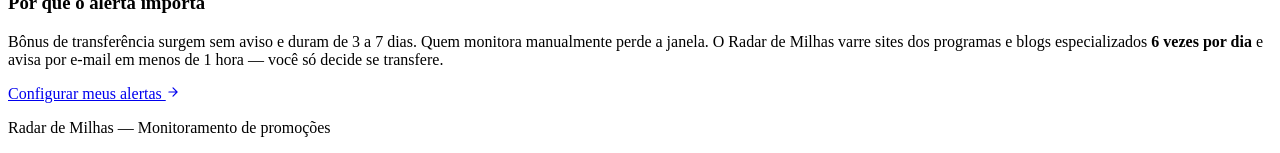
==== commit 903ff101: "fix: replace inline SVG with updated wordmark asset in navbar Old inline SVG used outdated Fin Fanfa" ====
--- a/public/index.html
+++ b/public/index.html
@@ -5,7 +5,7 @@
   <meta name="viewport" content="width=device-width, initial-scale=1.0">
   <title>Radar de Milhas — Alertas de Promoções</title>
   <meta name="description" content="Monitoramento em tempo real de promoções de transferência e acúmulo de milhas nos programas brasileiros.">
-  <link rel="icon" type="image/svg+xml" href="/assets/images/logo-blue-and-white.svg">
+  <link rel="icon" type="image/svg+xml" href="/assets/images/logo-blue-white.svg">
   <link rel="stylesheet" href="/css/tokens.css?v=4">
   <link rel="stylesheet" href="/css/app.css?v=4">
 </head>
@@ -16,27 +16,7 @@
      ═══════════════════════════════════════════ -->
 <nav class="navbar" id="navbar">
   <a href="/" class="navbar-brand">
-    <!-- Wordmark white — Fin Fanfa Design System -->
-    <svg class="navbar-wordmark" viewBox="0 0 650 99" fill="none" xmlns="http://www.w3.org/2000/svg" aria-label="Radar de Milhas">
-      <path d="M418.682 90V30.5859C418.682 27.793 418.597 25 418.428 22.207C418.258 19.4141 418.132 16.6211 418.047 13.8281V0.561523H407.891V90H418.682Z" fill="#CED4F2"/>
-      <path d="M469.59 59.2139C469.59 62.8955 469.844 68.9046 470.352 77.2412V90H480.508V0.561523H469.59V59.2139Z" fill="#CED4F2"/>
-      <path d="M423.312 2.6687V22.207L465.057 88.6453V68.8477L423.312 2.6687Z" fill="#CED4F2"/>
-      <path d="M129.291 90.4385V31.0244C129.291 28.2314 129.206 25.4385 129.037 22.6455C128.868 19.8525 128.741 17.0596 128.656 14.2666V1H118.5V90.4385H129.291Z" fill="#CED4F2"/>
-      <path d="M180.199 59.6523C180.199 63.334 180.453 69.3431 180.961 77.6797V90.4385H191.117V1H180.199V59.6523Z" fill="#CED4F2"/>
-      <path d="M133.921 3.10718V22.6455L175.666 89.0838V69.2862L133.921 3.10718Z" fill="#CED4F2"/>
-      <path d="M396.973 90L361.045 0.561523H356.919L355.459 5.13184L353.999 9.70215C354.972 12.9183 355.946 15.8805 356.919 18.5889C357.892 21.2972 358.675 23.3919 359.268 24.873L370.757 54.3896H337.305L333.623 63.8477H374.375L384.595 90H396.973Z" fill="#CED4F2"/>
-      <path d="M649.85 89.4385L613.922 0H609.796L608.336 4.57031L606.876 9.14062C607.849 12.3568 608.823 15.319 609.796 18.0273C610.769 20.7357 611.552 22.8304 612.145 24.3115L623.634 53.8281H590.182L586.5 63.2861H627.252L637.472 89.4385H649.85Z" fill="#CED4F2"/>
-      <path d="M96.0938 0.561523V87L83.9697 90V3.5L96.0938 0.561523Z" fill="#CED4F2"/>
-      <path d="M15.2881 90V53.7549H63.5L65.1807 43.7256H15.2881H3.16406V53.7549V90H15.2881Z" fill="#CED4F2"/>
-      <path d="M66.7041 0.561523H0L3.16406 10.4639H15.2881H63.5L66.7041 0.561523Z" fill="#CED4F2"/>
-      <path d="M260.788 89.4385V53.1934H309L310.681 43.1641H260.788H248.664V53.1934V89.4385H260.788Z" fill="#CED4F2"/>
-      <path d="M312.204 0H245.5L248.664 9.90234H260.788H309L312.204 0Z" fill="#CED4F2"/>
-      <path d="M513.788 89.4385V53.1934H562L563.681 43.1641H513.788H501.664V53.1934V89.4385H513.788Z" fill="#CED4F2"/>
-      <path d="M565.204 0H498.5L501.664 9.90234H513.788H562L565.204 0Z" fill="#CED4F2"/>
-      <path d="M16.6069 98.3701L1.61443 98.3613L2.68395 95.0192L15.5347 95.0268L16.6069 98.3701Z" fill="#CED4F2"/>
-      <path d="M261.81 98.3701L247.383 98.3605L248.412 95.0185L260.778 95.0267L261.81 98.3701Z" fill="#CED4F2"/>
-      <path d="M514.931 98.3701L500.505 98.3605L501.534 95.0185L513.899 95.0267L514.931 98.3701Z" fill="#CED4F2"/>
-    </svg>
+    <img src="/assets/images/wordmark-white.svg" class="navbar-wordmark" alt="Radar de Milhas">
   </a>
   <span class="navbar-tagline">Radar de Milhas</span>
 </nav>
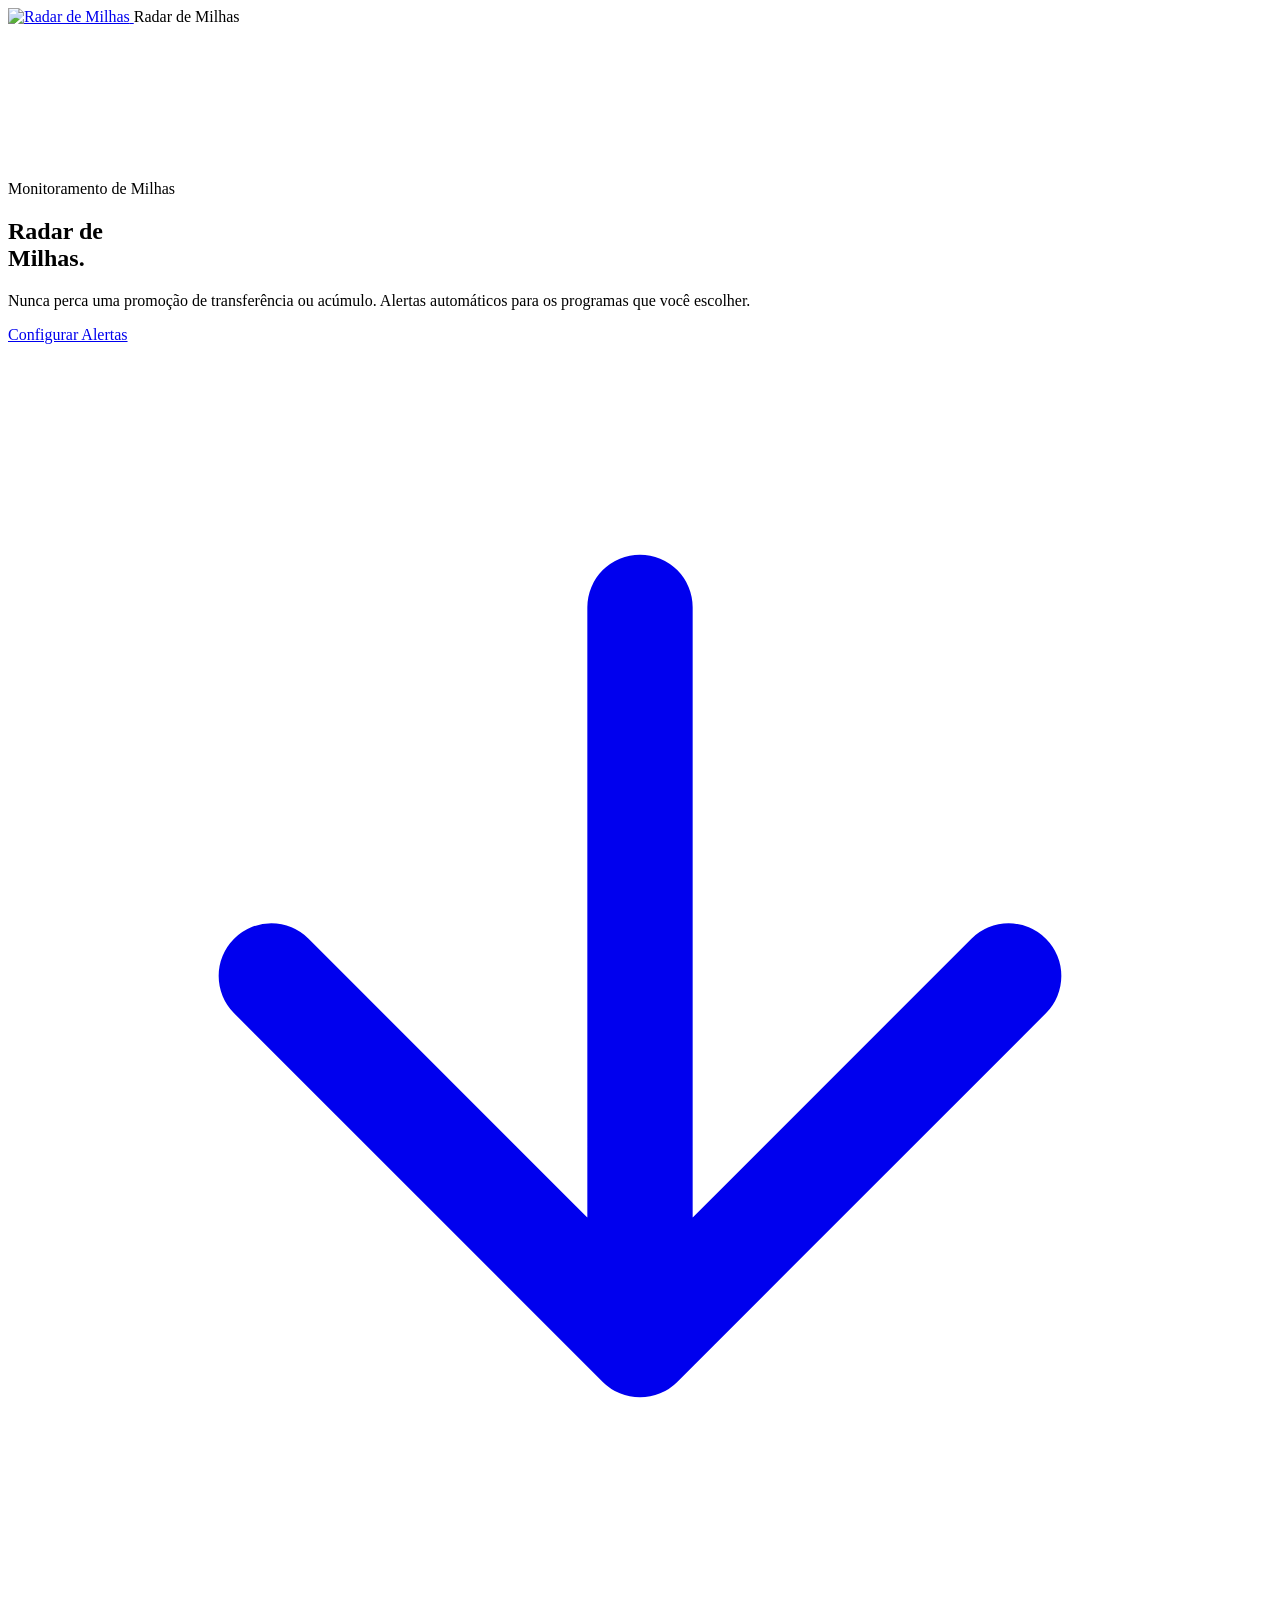
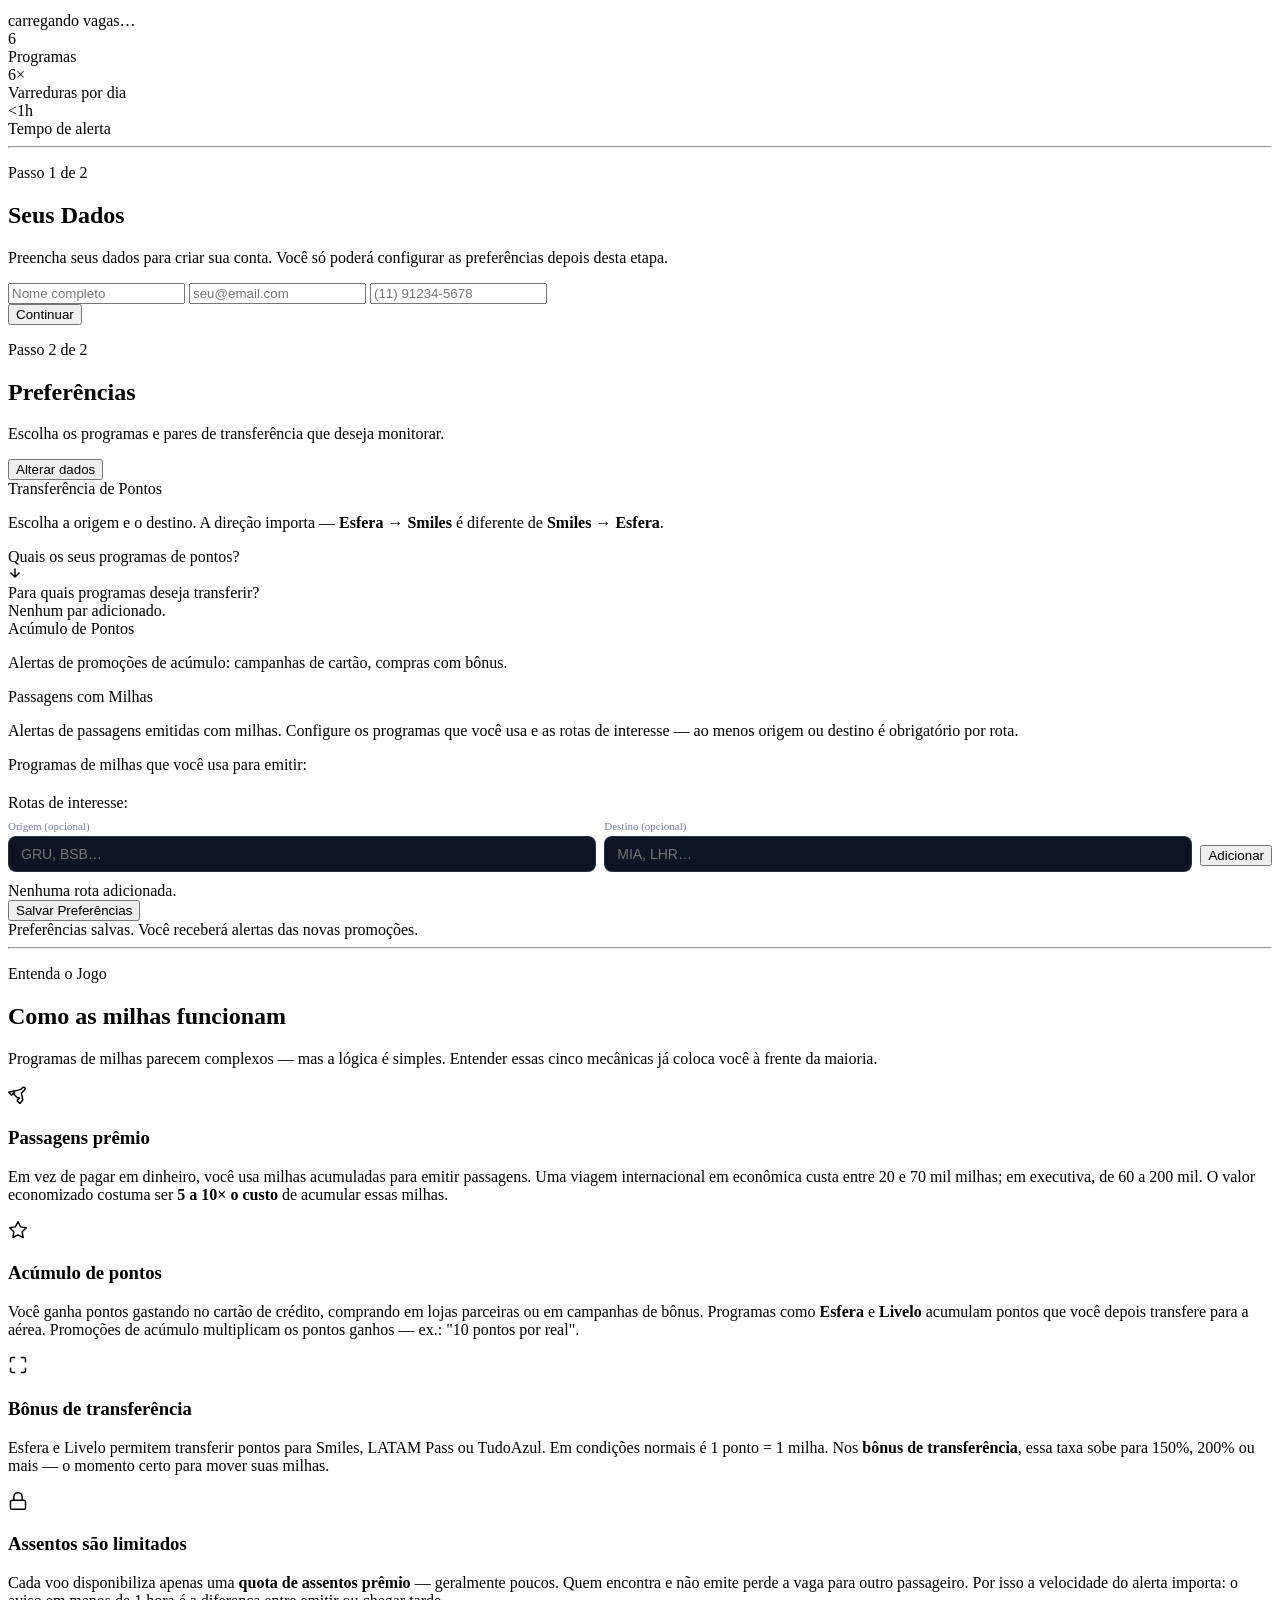
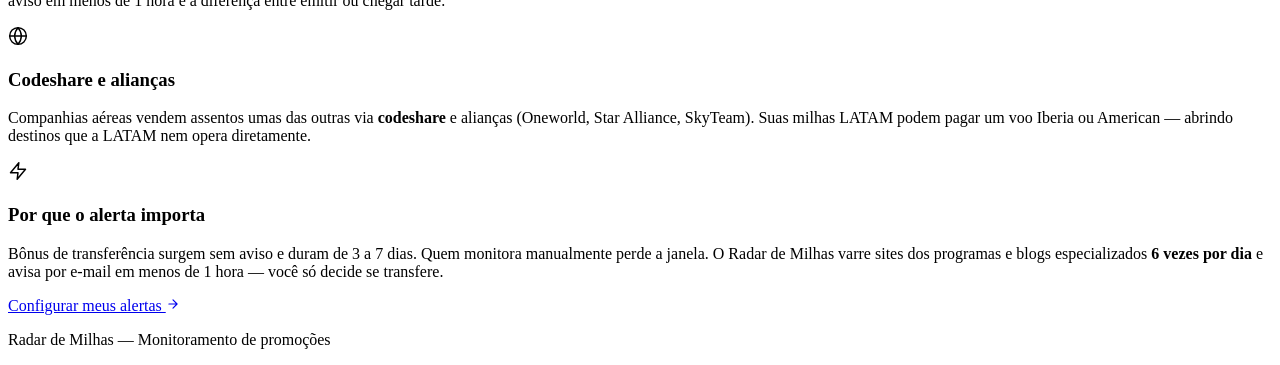
==== commit d98c04f1: "feat: add Passagens com Milhas section to preferences UI with airport autocomplete Co-Authored-By: C" ====
--- a/public/index.html
+++ b/public/index.html
@@ -168,6 +168,44 @@
       <div class="programs-grid" id="accum-grid"></div>
     </div>
 
+    <!-- Passagens com Milhas -->
+    <div class="card reveal">
+      <div class="card-title">Passagens com Milhas</div>
+      <p class="card-desc">
+        Alertas de passagens emitidas com milhas. Configure os programas que você usa
+        e as rotas de interesse — ao menos origem ou destino é obrigatório por rota.
+      </p>
+
+      <div class="pair-wizard-label" style="margin-bottom:8px;">Programas de milhas que você usa para emitir:</div>
+      <div class="programs-grid" id="flight-programs-grid"></div>
+
+      <div style="margin-top:20px;">
+        <div class="pair-wizard-label" style="margin-bottom:8px;">Rotas de interesse:</div>
+        <div style="display:flex;gap:8px;align-items:center;flex-wrap:wrap;margin-bottom:10px;">
+          <div style="flex:1;min-width:140px;">
+            <label style="font-size:11px;color:#707AA9;display:block;margin-bottom:4px;">Origem (opcional)</label>
+            <input id="flight-origin-input" list="airports-datalist"
+              placeholder="GRU, BSB…"
+              style="width:100%;box-sizing:border-box;background:#0D1424;border:1px solid rgba(206,212,242,0.15);border-radius:8px;padding:9px 12px;color:#CED4F2;font-size:14px;">
+          </div>
+          <div style="flex:1;min-width:140px;">
+            <label style="font-size:11px;color:#707AA9;display:block;margin-bottom:4px;">Destino (opcional)</label>
+            <input id="flight-dest-input" list="airports-datalist"
+              placeholder="MIA, LHR…"
+              style="width:100%;box-sizing:border-box;background:#0D1424;border:1px solid rgba(206,212,242,0.15);border-radius:8px;padding:9px 12px;color:#CED4F2;font-size:14px;">
+          </div>
+          <div style="padding-top:18px;">
+            <button class="btn btn-sm" onclick="addFlightRoute()">Adicionar</button>
+          </div>
+        </div>
+        <datalist id="airports-datalist"></datalist>
+        <div id="flight-route-error" class="inline-error"></div>
+        <div id="flight-routes-list" class="pairs-list">
+          <span class="pairs-empty">Nenhuma rota adicionada.</span>
+        </div>
+      </div>
+    </div>
+
     <!-- Salvar -->
     <div class="card reveal">
       <button class="btn btn-save" id="btn-save" onclick="savePreferences()">
